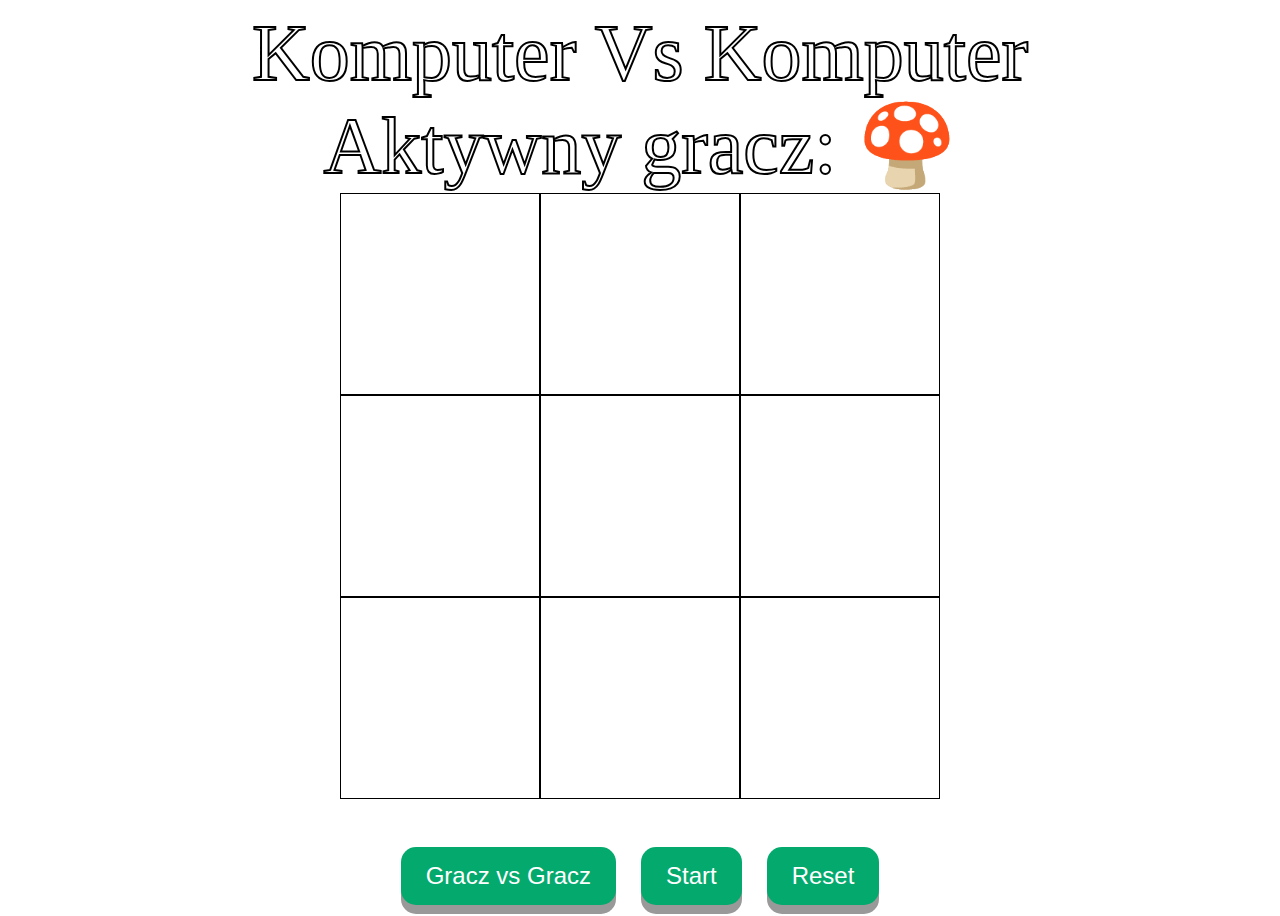
==== komputervskomputer.html @ f538febc "elzbieta" ====
<!DOCTYPE html>
<html lang="pl">
<head>
    <meta charset="UTF-8">
    <meta http-equiv="X-UA-Compatible" content="IE=edge">
    <meta name="viewport" content="width=device-width, initial-scale=1.0">
    <title>Elzbieta jumpscare</title>
    <link rel="stylesheet" href="style.css">
</head>
<body>
    <div id="jakiTrybDiv">Komputer Vs Komputer</div>
    <div id="aktywnyGracz">Aktywny gracz: 🍄</div>
    <div id="kolkoigrzyb">
        <div id="k1" class="komorka"></div>
        <div id="k2" class="komorka"></div>
        <div id="k3" class="komorka"></div>
        <div id="k4" class="komorka"></div>
        <div id="k5" class="komorka"></div>
        <div id="k6" class="komorka"></div>
        <div id="k7" class="komorka"></div>
        <div id="k8" class="komorka"></div>
        <div id="k9" class="komorka"></div>
    </div>
    
    <button class="botvsbotguziec"><a href="index.html">Gracz vs Gracz</a></button>
    <button id="startejum" onclick="start()"><span>Start</span></button>
    <button onclick="reset()" id="zmienTrybButton">Reset</button>

    <script src="script.js"></script>
</body>
</html>
</body>
</html>
---- style.css ----
body {
    font-size: 100px;
    text-align: center;
    background: url("las.png");
    color: white;
    background-size: 100%;
    -webkit-touch-callout: none;
    -webkit-user-select: none;
    -khtml-user-select: none;
    -moz-user-select: none;
    -ms-user-select: none;
    user-select: none;
    overflow-y: hidden;
}
div {

    -webkit-text-stroke: 2px black;
}

.komorka {
    flex: 1 0 33%;
    border: 1px solid black;
    width: 100px;
    height: 200px;
    font-size: 150px;
    background-color: white;
    
}

#kolkoigrzyb {
    width: 600px;
    height: 600px;
    font-size: 50px;
    display: flex;
    flex-wrap: wrap;

}

#zmienTrybButton {
    padding: 15px 25px;
    font-size: 24px;
    text-align: center;
    cursor: pointer;
    outline: none;
    color: #fff;
    background-color: #04AA6D;
    border: none;
    border-radius: 15px;
    box-shadow: 0 9px #999;
}

#resethyhym {
    padding: 15px 25px;
    font-size: 24px;
    text-align: center;
    cursor: pointer;
    outline: none;
    color: #fff;
    background-color: #04AA6D;
    border: none;
    border-radius: 15px;
    box-shadow: 0 9px #999;
}

#zmienTrybButton span {
    cursor: pointer;
    display: inline-block;
    position: relative;
    transition: 0.5s;
}

#zmienTrybButton span:after {
    content: '\00bb';
    position: absolute;
    opacity: 0;
    top: 0;
    right: -20px;
    transition: 0.5s;
}

#zmienTrybButton:hover span {
    padding-right: 25px;
}

#zmienTrybButton:hover span:after {
    opacity: 1;
    right: 0;
}

#resethyhym {
    background-color: #04AA6D;
}

#resethyhym:active {
    background-color:#04AA6D;
    box-shadow: 0 5px #666;
    transform: translateY(4px);
}

#jakiTrybDiv {
    font-family: fantasy;
    color: white;
    font-size: 80px;
}

#aktywnyGracz {
    font-family: fantasy;
    color: white;
    font-size: 80px;
}

#kolkoigrzyb {
    margin: auto;
}

.botvsbotguziec {
    padding: 15px 25px;
    font-size: 24px;
    text-align: center;
    cursor: pointer;
    outline: none;
    color: #fff;
    background-color: #04AA6D;
    border: none;
    border-radius: 15px;
    box-shadow: 0 9px #999;
}

.botvsbotguziec:active {
    background-color: #3e8e41;
    box-shadow: 0 5px #666;
    transform: translateY(4px);
}

a {
    text-decoration: none;
    color: white;
}

#startejum {
    cursor: pointer;
    display: inline-block;
    position: relative;
    transition: 0.5s;
}



#startejum span {
    cursor: pointer;
    display: inline-block;
    position: relative;
    transition: 0.5s;
}

#startejum span:after {
    content: '\00bb';
    position: absolute;
    opacity: 0;
    top: 0;
    right: -20px;
    transition: 0.5s;
}
#startejum:hover span {
    padding-right: 25px;
  }
#startejum:hover span:after {
    opacity: 1;
    right: 0;
  }
#startejum {
    padding: 15px 25px;
    font-size: 24px;
    text-align: center;
    cursor: pointer;
    outline: none;
    color: #fff;
    background-color: #04AA6D;
    border: none;
    border-radius: 15px;
    box-shadow: 0 9px #999;
}
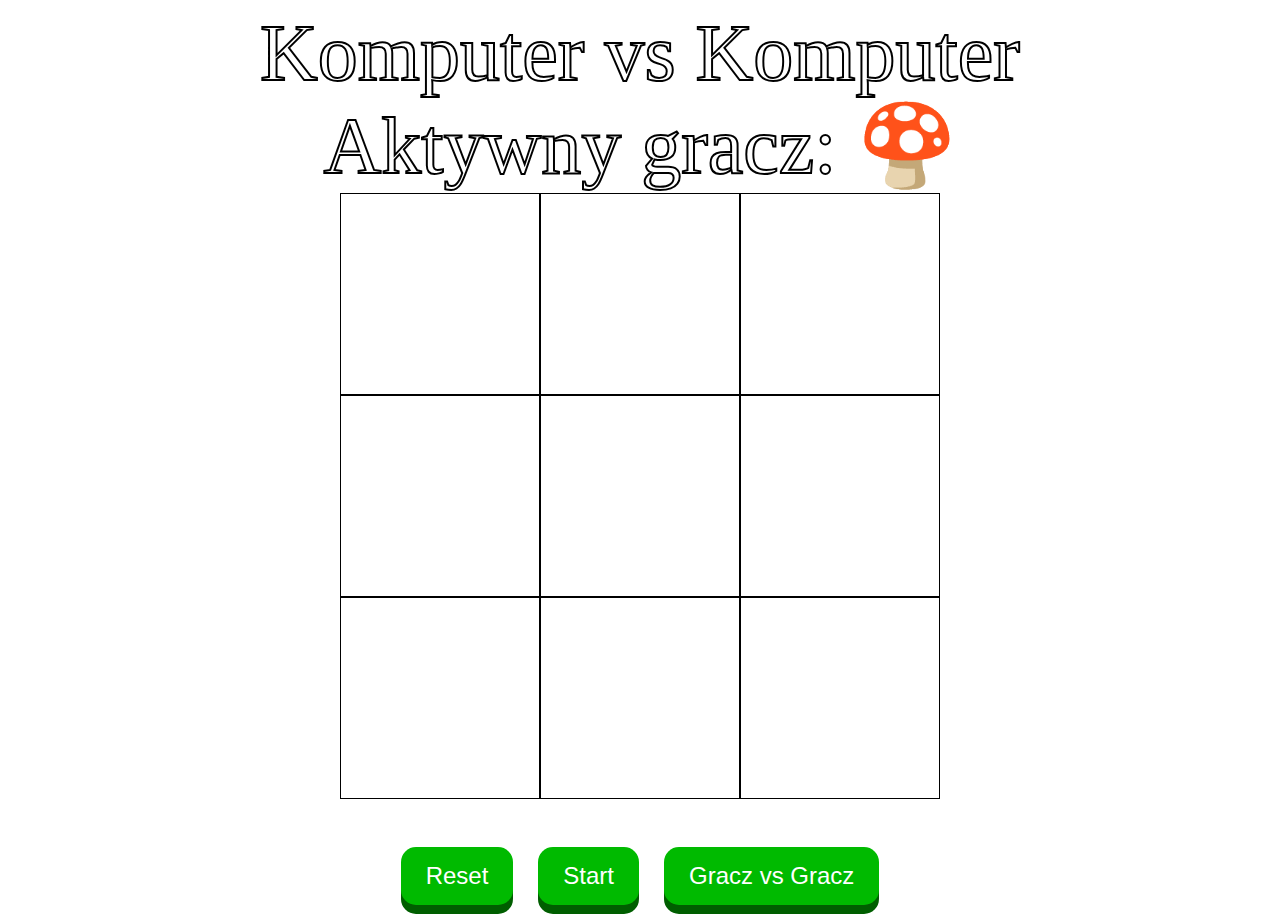
==== commit cc8fb7df: "Merge pull request #2 from Fraskza/main" ====
--- a/komputervskomputer.html
+++ b/komputervskomputer.html
@@ -8,7 +8,7 @@
     <link rel="stylesheet" href="style.css">
 </head>
 <body>
-    <div id="jakiTrybDiv">Komputer Vs Komputer</div>
+    <div id="jakiTrybDiv">Komputer vs Komputer</div>
     <div id="aktywnyGracz">Aktywny gracz: 🍄</div>
     <div id="kolkoigrzyb">
         <div id="k1" class="komorka"></div>
@@ -22,9 +22,9 @@
         <div id="k9" class="komorka"></div>
     </div>
     
-    <button class="botvsbotguziec"><a href="index.html">Gracz vs Gracz</a></button>
-    <button id="startejum" onclick="start()"><span>Start</span></button>
-    <button onclick="reset()" id="zmienTrybButton">Reset</button>
+    <button onclick="reset()" id="resethyhym">Reset</button>
+    <button id="zmienTrybButton" onclick="start()"><span>Start</span></button>
+    <button class="botvsbotguziec"><a href="index.php"><span>Gracz vs Gracz</span></a></button>
 
     <script src="script.js"></script>
 </body>
--- a/style.css
+++ b/style.css
@@ -10,9 +10,9 @@
     -moz-user-select: none;
     -ms-user-select: none;
     user-select: none;
-    overflow-y: hidden;
+    /*overflow-y: hidden;*/
 }
-div {
+#jakiTrybDiv, #aktywnyGracz {
 
     -webkit-text-stroke: 2px black;
 }
@@ -33,20 +33,7 @@
     font-size: 50px;
     display: flex;
     flex-wrap: wrap;
-
-}
-
-#zmienTrybButton {
-    padding: 15px 25px;
-    font-size: 24px;
-    text-align: center;
-    cursor: pointer;
-    outline: none;
-    color: #fff;
-    background-color: #04AA6D;
-    border: none;
-    border-radius: 15px;
-    box-shadow: 0 9px #999;
+    /* border-radius: 15px; */
 }
 
 #resethyhym {
@@ -56,45 +43,22 @@
     cursor: pointer;
     outline: none;
     color: #fff;
-    background-color: #04AA6D;
     border: none;
     border-radius: 15px;
-    box-shadow: 0 9px #999;
-}
-
-#zmienTrybButton span {
-    cursor: pointer;
-    display: inline-block;
-    position: relative;
+    box-shadow: 0 9px #005E00;
+    background-color: #00BA00;
     transition: 0.5s;
 }
 
-#zmienTrybButton span:after {
-    content: '\00bb';
-    position: absolute;
-    opacity: 0;
-    top: 0;
-    right: -20px;
-    transition: 0.5s;
+#resethyhym:active {
+    background-color:#009400;
+    box-shadow: 0 5px #004000;
+    transform: translateY(4px);
 }
 
-#zmienTrybButton:hover span {
-    padding-right: 25px;
-}
-
-#zmienTrybButton:hover span:after {
-    opacity: 1;
-    right: 0;
-}
-
-#resethyhym {
-    background-color: #04AA6D;
-}
-
-#resethyhym:active {
-    background-color:#04AA6D;
-    box-shadow: 0 5px #666;
-    transform: translateY(4px);
+#resethyhym:hover {
+    color: #dbdbdb;
+    transition: 0.5s;
 }
 
 #jakiTrybDiv {
@@ -113,6 +77,67 @@
     margin: auto;
 }
 
+#zmienTrybButton {
+    padding: 15px 25px;
+    font-size: 24px;
+    text-align: center;
+    cursor: pointer;
+    outline: none;
+    color: #fff;
+    background-color: #00BA00;
+    border: none;
+    border-radius: 15px;
+    box-shadow: 0 9px #005E00;
+    transition: 0.5s;
+}
+
+#zmienTrybButton:active {
+    background-color: #009400;
+    box-shadow: 0 5px #004000;
+    transform: translateY(4px);
+}
+
+#zmienTrybButton:hover {
+    color: #dbdbdb;
+    transition: 0.5s;
+}
+
+a {
+    text-decoration: none;
+    color: white;
+}
+
+.botvsbotguziec {
+    cursor: pointer;
+    display: inline-block;
+    position: relative;
+    transition: 0.5s;
+}
+
+.botvsbotguziec span {
+    cursor: pointer;
+    display: inline-block;
+    position: relative;
+    transition: 0.5s;
+}
+
+.botvsbotguziec span:after {
+    content: '\00bb';
+    position: absolute;
+    opacity: 0;
+    top: 0;
+    right: -20px;
+    transition: 0.5s;
+}
+.botvsbotguziec:hover span {
+    padding-right: 25px;
+    color: #dbdbdb;
+    transition: 0.5s;
+  }
+.botvsbotguziec:hover span:after {
+    opacity: 1;
+    right: 0;
+  }
 .botvsbotguziec {
     padding: 15px 25px;
     font-size: 24px;
@@ -120,63 +145,19 @@
     cursor: pointer;
     outline: none;
     color: #fff;
-    background-color: #04AA6D;
+    background-color: #00BA00;
     border: none;
     border-radius: 15px;
-    box-shadow: 0 9px #999;
+    box-shadow: 0 9px #005E00;
 }
 
 .botvsbotguziec:active {
-    background-color: #3e8e41;
-    box-shadow: 0 5px #666;
+    background-color: #009400;
+    box-shadow: 0 5px #004000;
     transform: translateY(4px);
 }
 
-a {
-    text-decoration: none;
-    color: white;
-}
-
-#startejum {
-    cursor: pointer;
-    display: inline-block;
-    position: relative;
-    transition: 0.5s;
-}
-
-
-
-#startejum span {
-    cursor: pointer;
-    display: inline-block;
-    position: relative;
-    transition: 0.5s;
-}
-
-#startejum span:after {
-    content: '\00bb';
-    position: absolute;
-    opacity: 0;
-    top: 0;
-    right: -20px;
-    transition: 0.5s;
-}
-#startejum:hover span {
-    padding-right: 25px;
-  }
-#startejum:hover span:after {
-    opacity: 1;
-    right: 0;
-  }
-#startejum {
-    padding: 15px 25px;
-    font-size: 24px;
-    text-align: center;
-    cursor: pointer;
-    outline: none;
-    color: #fff;
-    background-color: #04AA6D;
-    border: none;
-    border-radius: 15px;
-    box-shadow: 0 9px #999;
-}+/* #resethyhym, #zmienTrybButton, .botvsbotguziec, a{
+    -webkit-text-stroke: 1px black;
+    font-size: 40px;
+} */